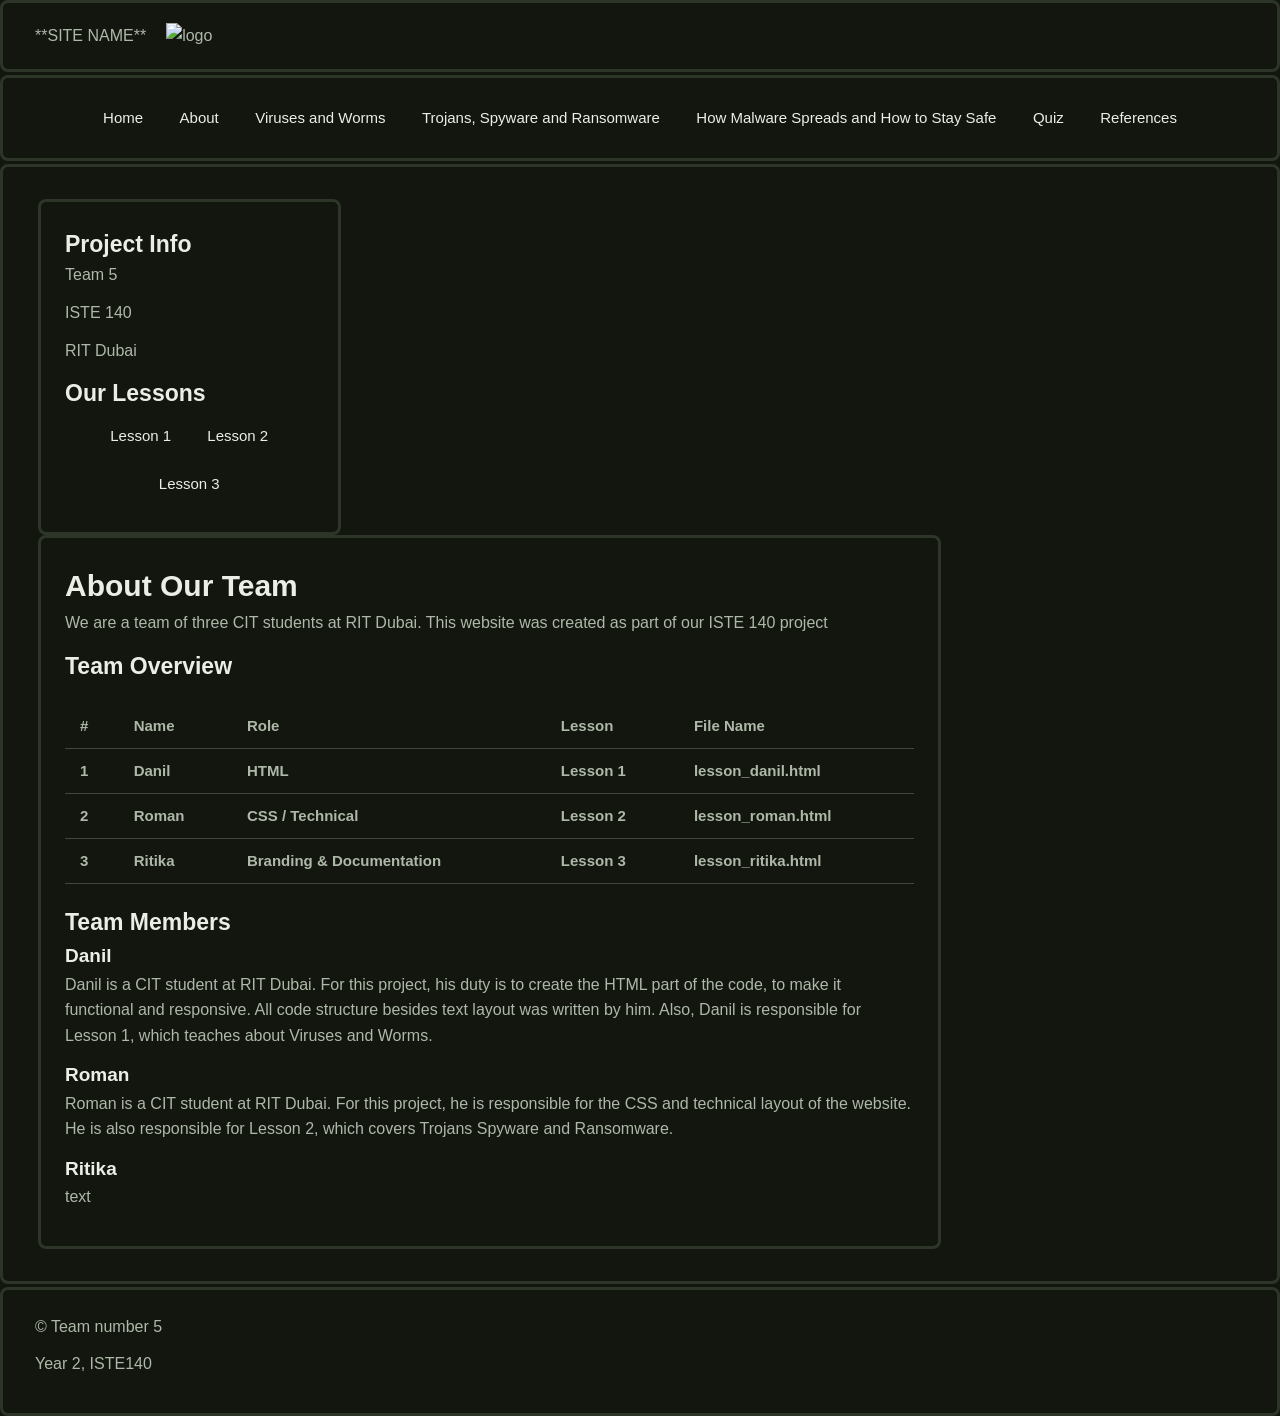
==== about.html @ 70c03884 "Edited the text in about and home." ====
<!DOCTYPE html>
<html lang="en">
<head>
    <meta charset="UTF-8">
    <meta content="width=device-width, initial-scale=1.0"
          name="viewport">
    <meta name="author" content="Danil, Roman">
    <meta name="description" content="About section">
    <meta name="keywords" content="Tutorial, Cybersecurity, technology, **TO BE ADDED**">
    <title>**SITE NAME**</title>
    <link rel="stylesheet" href="assets/css/style.css">
</head>
<body>
<header id="site-header">
    **SITE NAME** <img src="assets/media/logo.jpg" alt="logo"> <!-- add logo with name logo.jpg-->
</header>
<nav><ul>
            <li><a href="index.html">Home</a></li>
            <li><a href="about.html">About</a></li>
            <li><a href="lesson_danil.html">Viruses and Worms</a></li>
            <li><a href="lesson_roman.html">Trojans, Spyware and Ransomware</a></li>
            <li><a href="lesson_ritika.html">How Malware Spreads and How to Stay Safe</a></li>
            <li><a href="quiz.html">Quiz</a></li>
            <li><a href="references.html">References</a></li>

        </ul>
 </nav>
<main>
    <aside class="sidebar">
        <h2>Project Info</h2>
        <p>Team 5</p>
        <p>ISTE 140</p>
        <p>RIT Dubai</p>

        <h2>Our Lessons</h2>
        <ul>
            <li><a href="lesson_danil.html">Lesson 1</a></li>
            <li><a href="lesson_roman.html">Lesson 2</a></li>
            <li><a href="lesson_ritika.html">Lesson 3</a></li>
        </ul>
    </aside>

    <section class="content-column">
        <h1>About Our Team</h1>

        <p> We are a team of three CIT students at RIT Dubai. 
            This website was created as part of our ISTE 140 project</p>

        <h2>Team Overview</h2>

        <table>

            <tr>
                <th>#</th>
                <th>Name</th>
                <th>Role</th>
                <th>Lesson</th>
                <th>File Name</th>
            </tr>

            <tr>
                <th>1</th>
                <th>Danil</th>
                <th>HTML</th>
                <th>Lesson 1</th>
                <th>lesson_danil.html</th>
            </tr>
            <tr>
                <th>2</th>
                <th>Roman</th>
                <th>CSS / Technical</th>
                <th>Lesson 2</th>
                <th>lesson_roman.html</th>
            </tr>
            <tr>
                <th>3</th>
                <th>Ritika</th>
                <th>Branding & Documentation</th>
                <th>Lesson 3</th>
                <th>lesson_ritika.html</th>
            </tr>

        </table>

        <h2>Team Members</h2>

        <h3>Danil</h3>

        <p>Danil is a CIT student at RIT Dubai.
    For this project, his duty is to create the HTML part of the code, to make it functional and responsive.
            All code structure besides text layout was written by him. Also, Danil is responsible for Lesson 1, which teaches about Viruses and Worms.
        </p>

        <h3>Roman</h3>

        <p>Roman is a CIT student at RIT Dubai.
    For this project, he is responsible for the CSS and technical layout of the website.
    He is also responsible for Lesson 2, which covers Trojans Spyware and Ransomware.</p>

        <h3>Ritika</h3>
        <p>text</p>
    </section>
</main>

<footer id="site-footer">
    <p>&copy; Team number 5 </p>
    <p>Year 2, ISTE140</p>
</footer>
</body>
</html>
---- assets/css/style.css ----
* {
    margin: 0;
    padding: 0;
    box-sizing: border-box;
    
}
body{
    background-color: #12160F;
    font-size: 16px;
    line-height: 1.6;
    font-family: Verdana, Geneva, Tahoma, sans-serif
}
#site-header {
    padding: 20px 32px;
    border: 3px solid #2C3527;
    border-radius: 8px;
    margin-bottom: 3px;

    display: flex;
    align-items: center;
    gap: 20px;
}
nav{
    padding: 16px 32px;
    border: 3.5px solid #2C3527;
    border-radius: 8px;

    margin-bottom: 3px;


}

main {
    padding: 32px;
    border: 3.5px solid #2C3527;
    border-radius: 8px;

    overflow: auto;
    margin-bottom: 3px;


}

.content-column {
    padding: 24px;
    border: 3.5px solid #2C3527;
    border-radius: 8px;

    width: 74.6%;
    float: left;
    margin-left: 3px;


}

.sidebar {
    width: 25%;
    padding: 24px;
    border: 3.5px solid #2C3527;
    border-radius: 8px;
    margin-left: 3px;
    font-size: 15px;
    float: left;

}

#site-footer {

    padding: 24px 32px;
    border: 3.5px solid #2C3527;
    border-radius: 8px;
    font-size: 14px;


}

a, a:visited {
    color: #EAEEE6;
}

nav li{
    display: inline-block;
}
nav ul{
    list-style: none;
    text-align: center;

}
nav a {
    display: block;
    padding: 12px 16px;
    text-decoration: none;
    color: #EAEEE6;
    font-family: Arial, Helvetica, sans-serif;
    font-size: 15px;
}
nav a:hover {
    text-decoration: underline;
}

table {
    width: 100%;
    border-collapse: collapse;
    margin: 20px 0;
    font-size: 15px;
}

th, td {
    padding: 10px 15px;
    text-align: left;
    border-bottom: 1px solid #444;
}

th {
    font-weight: bold;
}

li{
    display: inline-block;

}
ul{
    list-style: none;
    text-align: center;
}

li a{
    padding: 12px 16px;
    display: block;
    text-decoration: none;
    color: #EAEEE6;

}
a:hover {
    text-decoration: underline;
}

h1, h2, h3 {
    color: #EAEEE6;
    font-family: Arial, sans-serif;
}

h1 {
    font-size: 30px;
}

h2 {
    font-size: 23px;
}

h3 {
    font-size: 19px;
}

p{
    font-size: 16px;
    line-height: 1.6;
    margin-bottom: 12px;
}

body{

    color: #AEB8A8;
    font-family: Verdana, sans-serif;

}
.malware-img {
    display: block;
    width: 35%;
    height: auto;
    margin: 20px auto;
    border: 3.5px solid #2C3527;
    border-radius: 8px;
    float: left;
    margin-right: 15px;
}

.logo-img {
    
    width: 100px;
    height: auto;

}
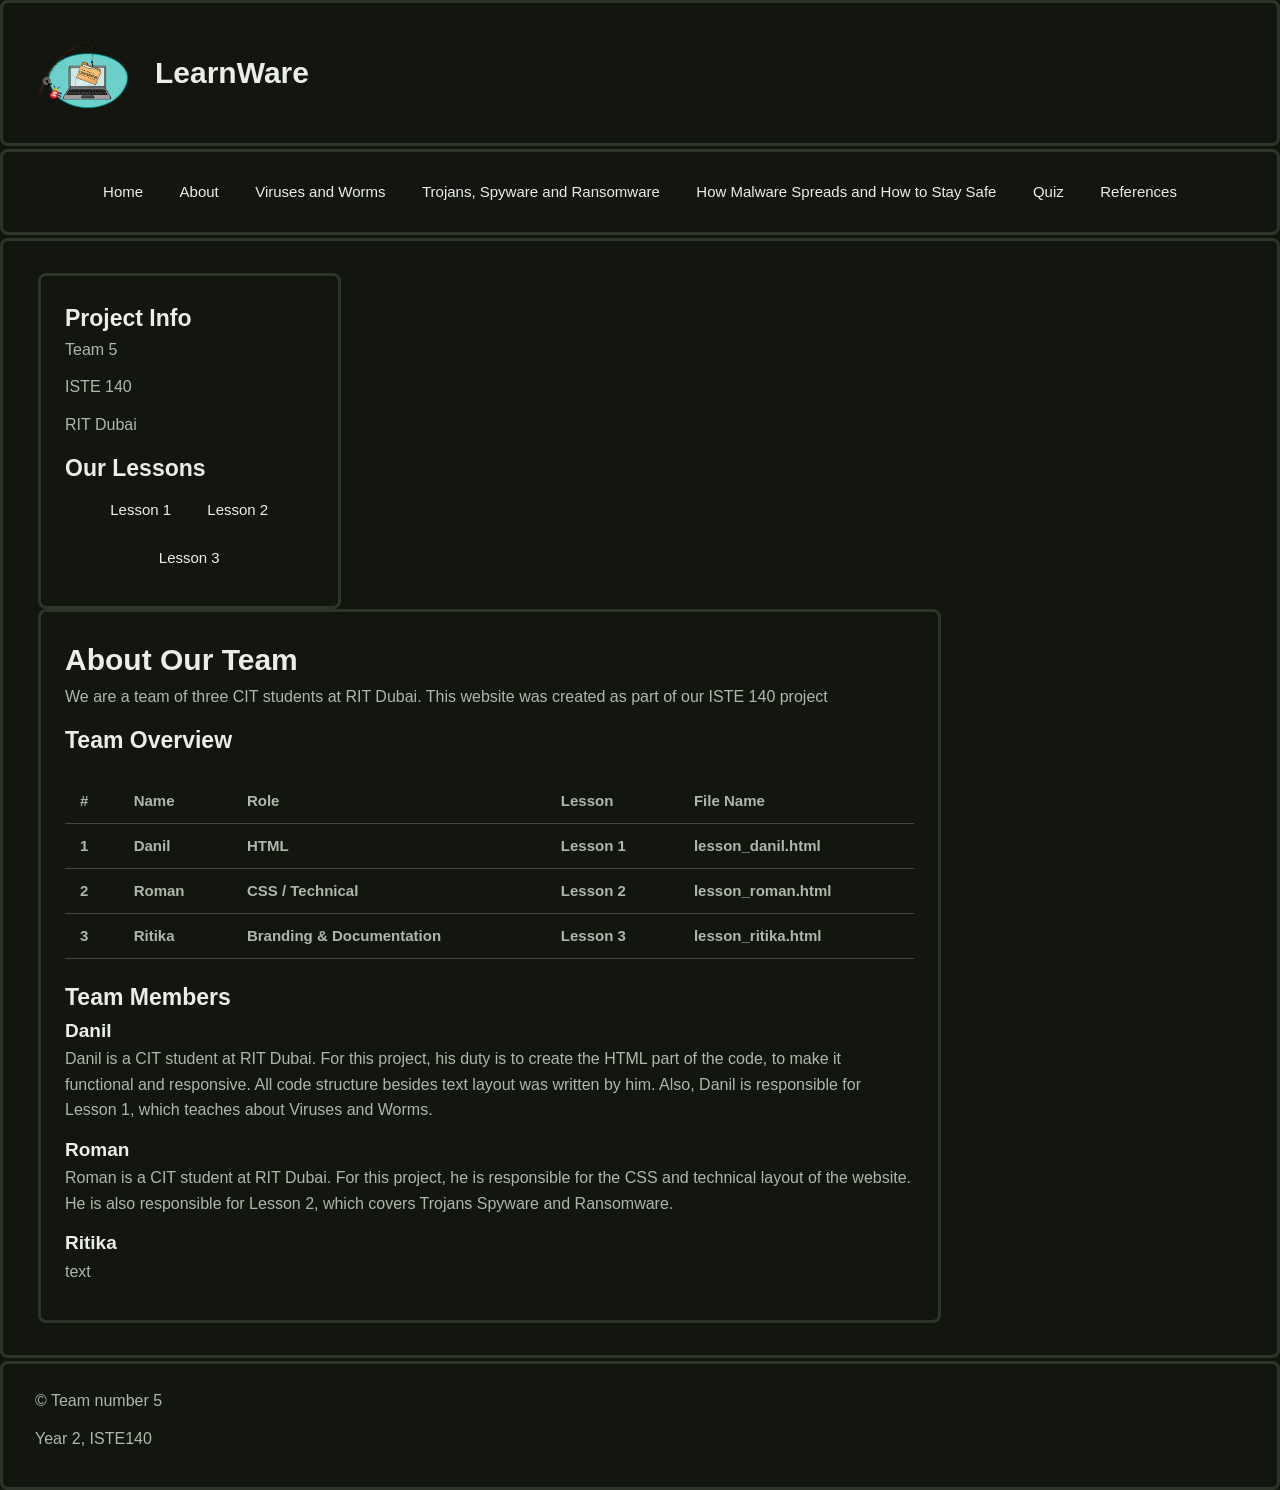
==== commit 86329f3a: "Added the Logo and name to all pages, as well as title change." ====
--- a/about.html
+++ b/about.html
@@ -7,12 +7,12 @@
     <meta name="author" content="Danil, Roman">
     <meta name="description" content="About section">
     <meta name="keywords" content="Tutorial, Cybersecurity, technology, **TO BE ADDED**">
-    <title>**SITE NAME**</title>
+    <title>LearnWare</title>
     <link rel="stylesheet" href="assets/css/style.css">
 </head>
 <body>
 <header id="site-header">
-    **SITE NAME** <img src="assets/media/logo.jpg" alt="logo"> <!-- add logo with name logo.jpg-->
+    <img class="logo-img" src="assets/media/logo.png" alt="logo"> <h1 class="site-header">LearnWare</h1>
 </header>
 <nav><ul>
             <li><a href="index.html">Home</a></li>
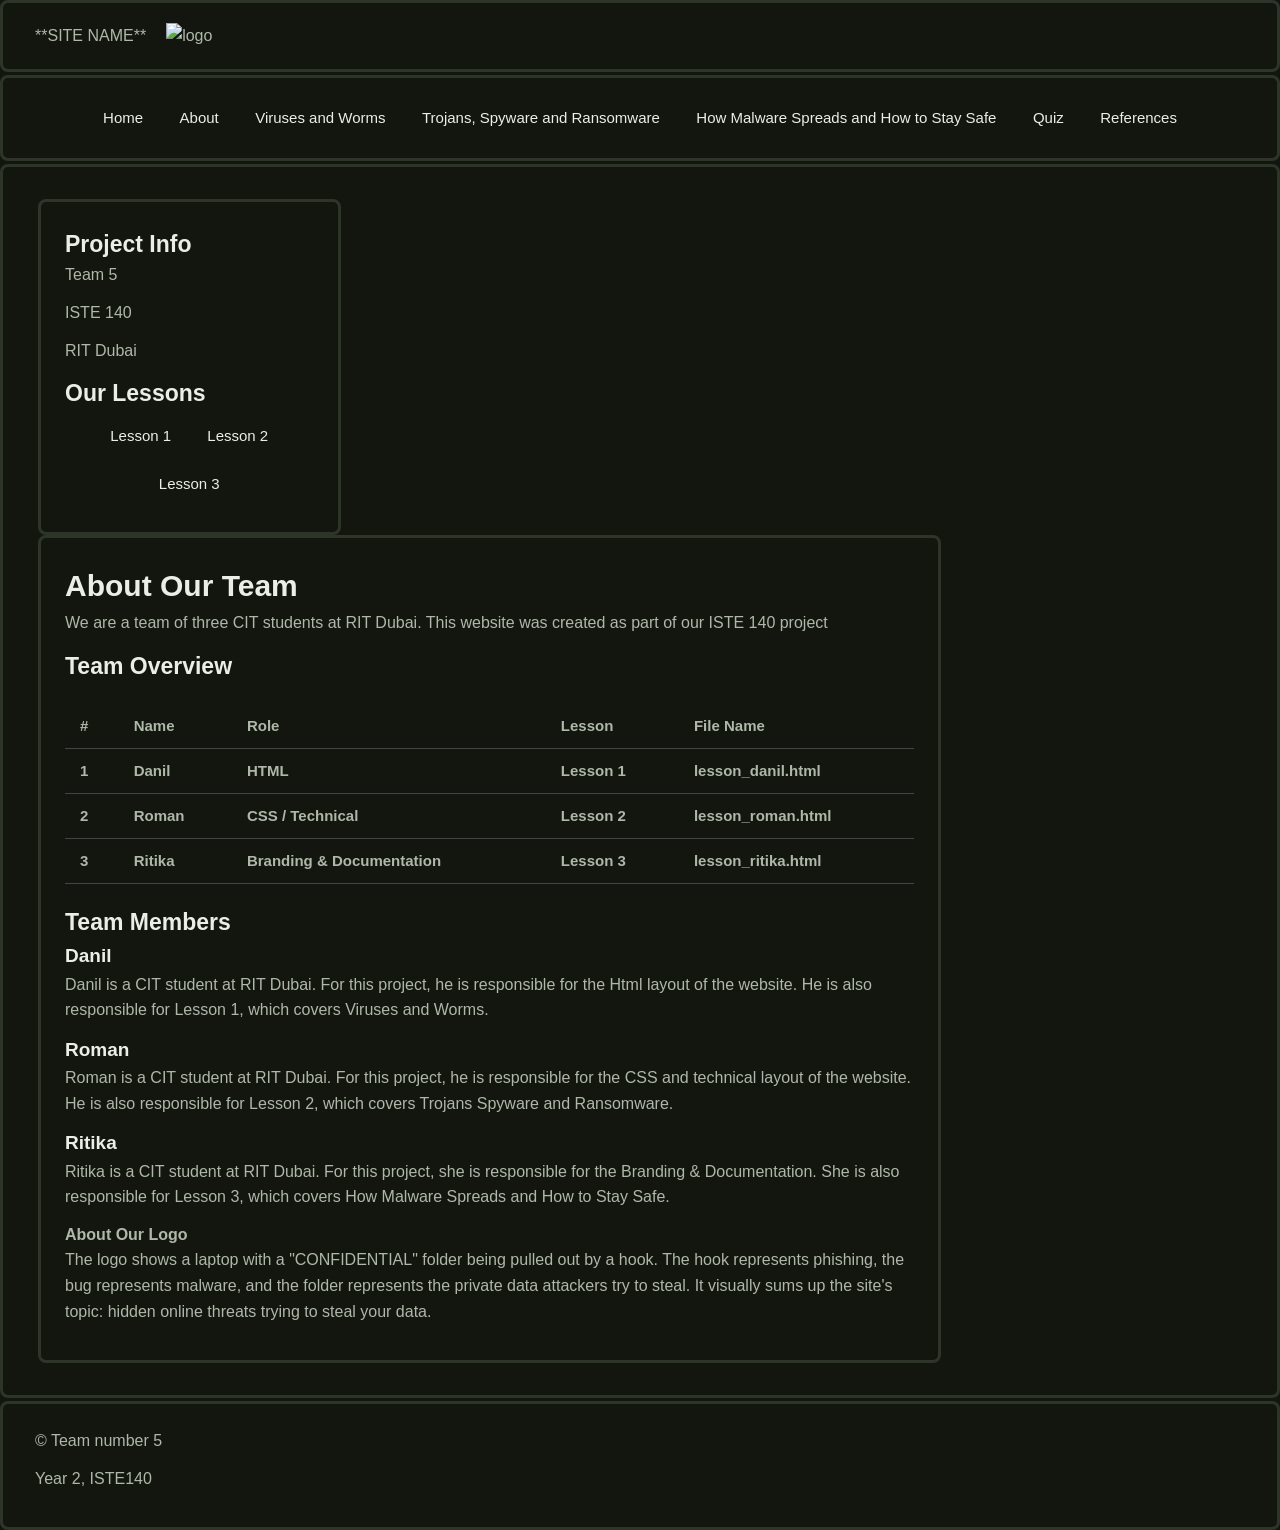
==== commit e96206ff: "Add files via upload" ====
--- a/about.html
+++ b/about.html
@@ -4,15 +4,15 @@
     <meta charset="UTF-8">
     <meta content="width=device-width, initial-scale=1.0"
           name="viewport">
-    <meta name="author" content="Danil, Roman">
+    <meta name="author" content="Danil">
     <meta name="description" content="About section">
     <meta name="keywords" content="Tutorial, Cybersecurity, technology, **TO BE ADDED**">
-    <title>LearnWare</title>
+    <title>**SITE NAME**</title>
     <link rel="stylesheet" href="assets/css/style.css">
 </head>
 <body>
 <header id="site-header">
-    <img class="logo-img" src="assets/media/logo.png" alt="logo"> <h1 class="site-header">LearnWare</h1>
+    **SITE NAME** <img src="assets/media/logo.jpg" alt="logo"> <!-- add logo with name logo.jpg-->
 </header>
 <nav><ul>
             <li><a href="index.html">Home</a></li>
@@ -87,9 +87,8 @@
         <h3>Danil</h3>
 
         <p>Danil is a CIT student at RIT Dubai.
-    For this project, his duty is to create the HTML part of the code, to make it functional and responsive.
-            All code structure besides text layout was written by him. Also, Danil is responsible for Lesson 1, which teaches about Viruses and Worms.
-        </p>
+    For this project, he is responsible for the Html layout of the website.
+    He is also responsible for Lesson 1, which covers Viruses and Worms.</p>
 
         <h3>Roman</h3>
 
@@ -98,7 +97,15 @@
     He is also responsible for Lesson 2, which covers Trojans Spyware and Ransomware.</p>
 
         <h3>Ritika</h3>
-        <p>text</p>
+        <p>Ritika is a CIT student at RIT Dubai.
+    For this project, she is responsible for the Branding & Documentation.
+    She is also responsible for Lesson 3, which covers How Malware Spreads and How to Stay Safe.</p>
+
+        <h4>About Our Logo</h4>
+        <p>The logo shows a laptop with a "CONFIDENTIAL" folder being pulled out by a hook. 
+            The hook represents phishing, the bug represents malware, and the folder represents the private
+            data attackers try to steal.
+            It visually sums up the site's topic: hidden online threats trying to steal your data.</p>
     </section>
 </main>
 
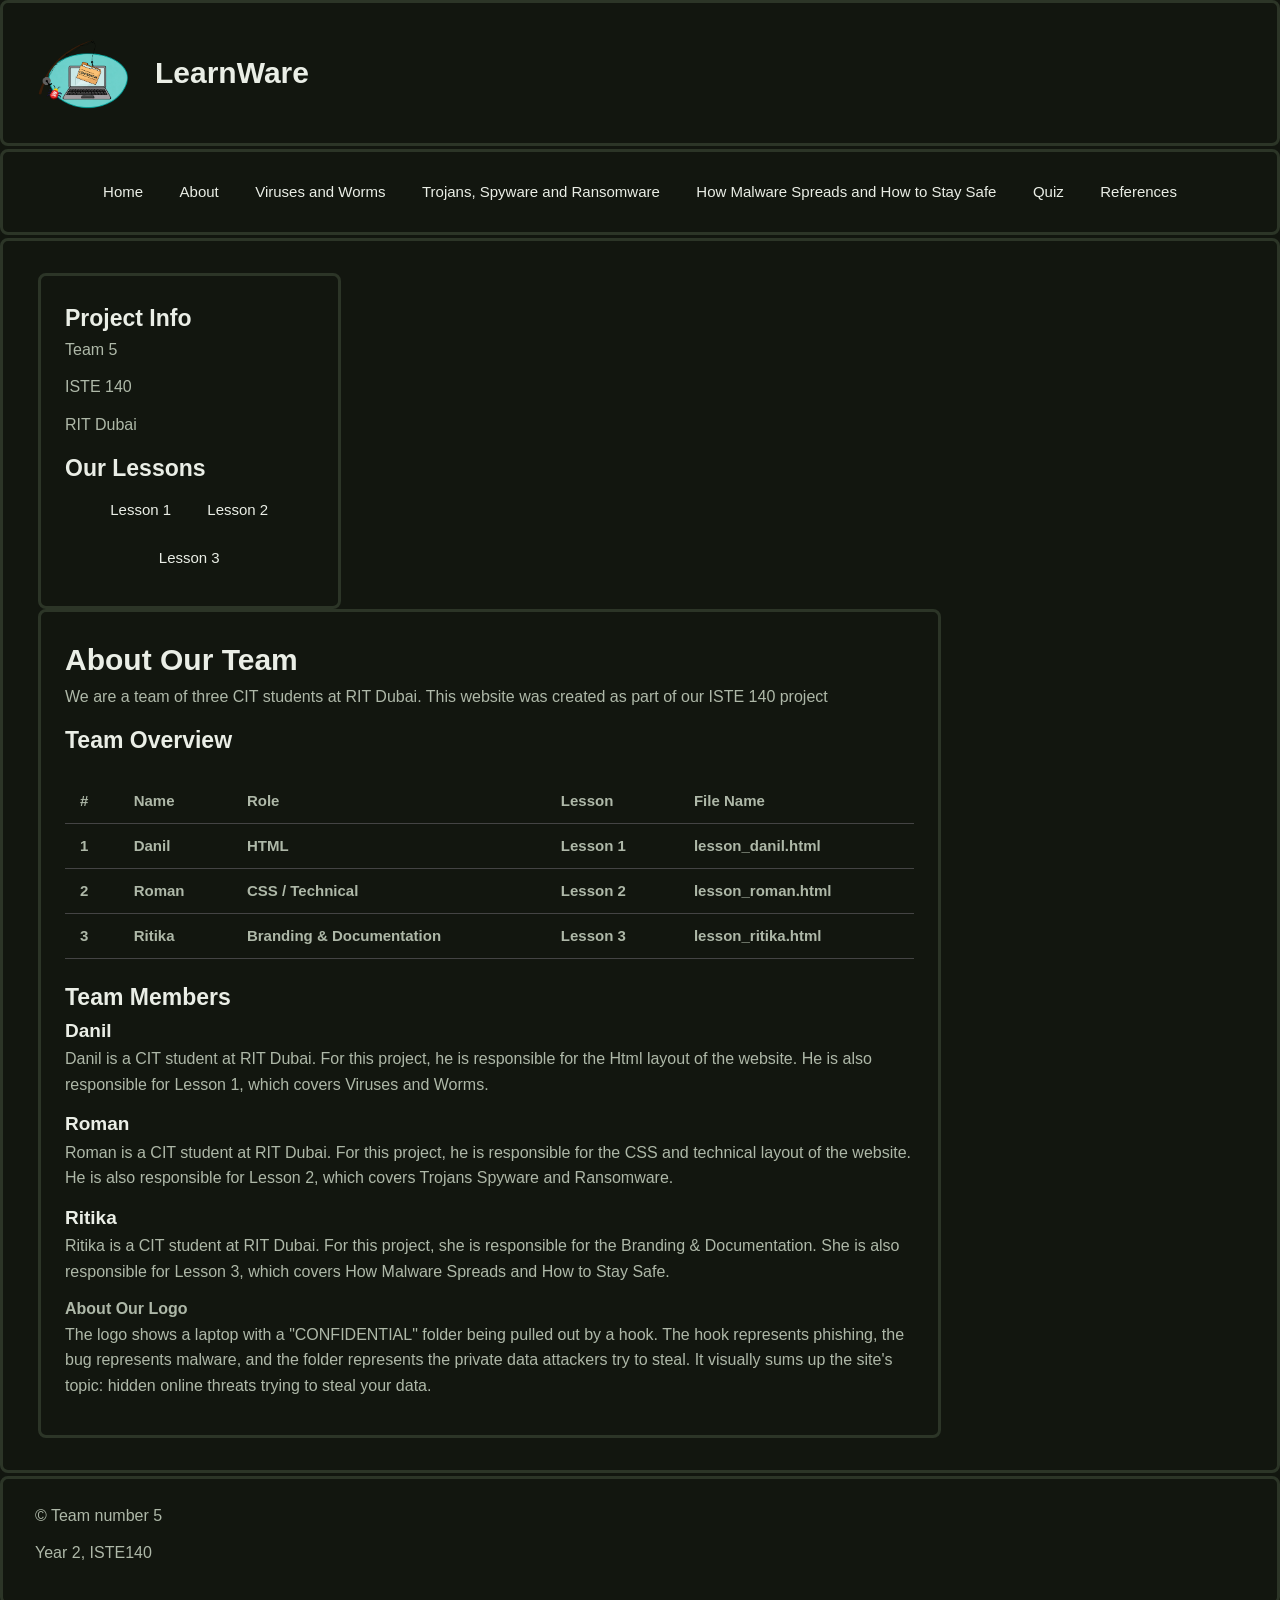
==== commit e0eb7c4e: "Fixed lost logo in the About page." ====
--- a/about.html
+++ b/about.html
@@ -12,7 +12,7 @@
 </head>
 <body>
 <header id="site-header">
-    **SITE NAME** <img src="assets/media/logo.jpg" alt="logo"> <!-- add logo with name logo.jpg-->
+    <img class="logo-img" src="assets/media/logo.png" alt="logo"> <h1 class="site-header">LearnWare</h1>
 </header>
 <nav><ul>
             <li><a href="index.html">Home</a></li>
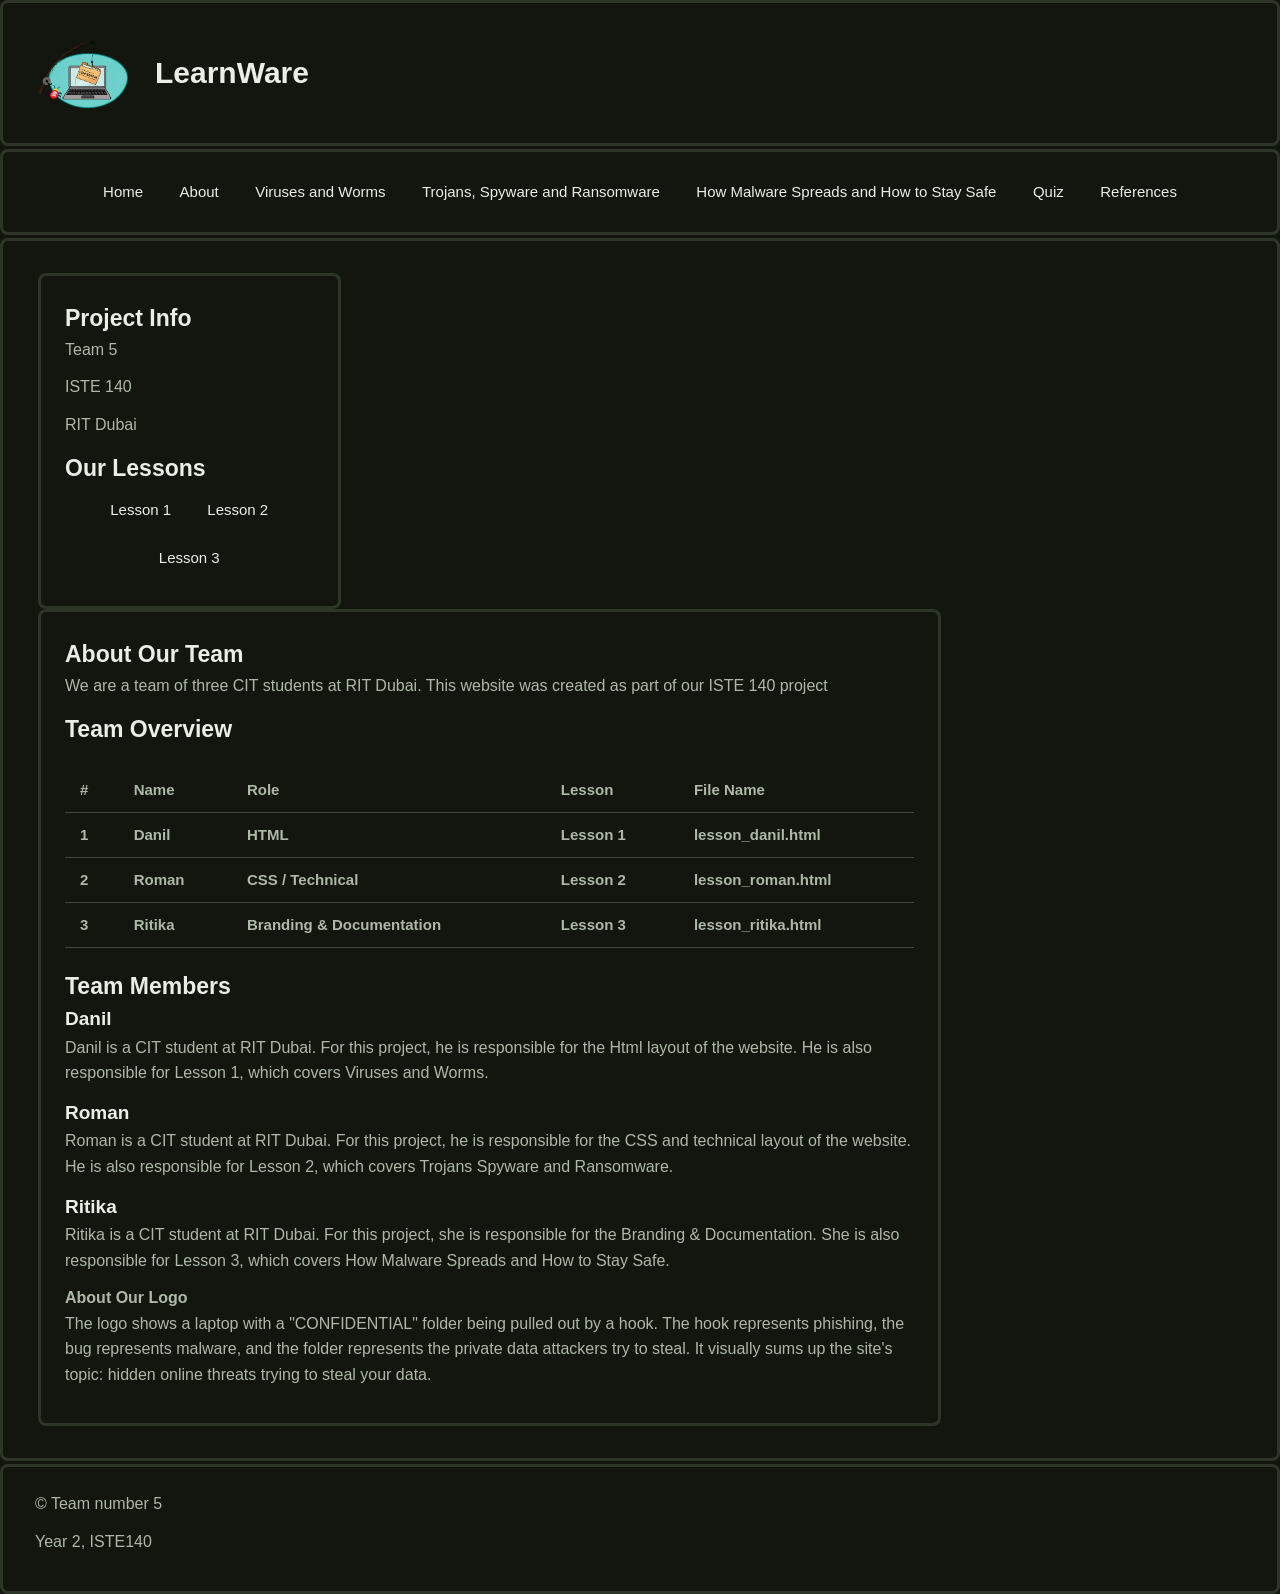
==== commit 2f300fbc: "Documentation" ====
--- a/about.html
+++ b/about.html
@@ -41,7 +41,7 @@
     </aside>
 
     <section class="content-column">
-        <h1>About Our Team</h1>
+        <h2>About Our Team</h2>
 
         <p> We are a team of three CIT students at RIT Dubai. 
             This website was created as part of our ISTE 140 project</p>
